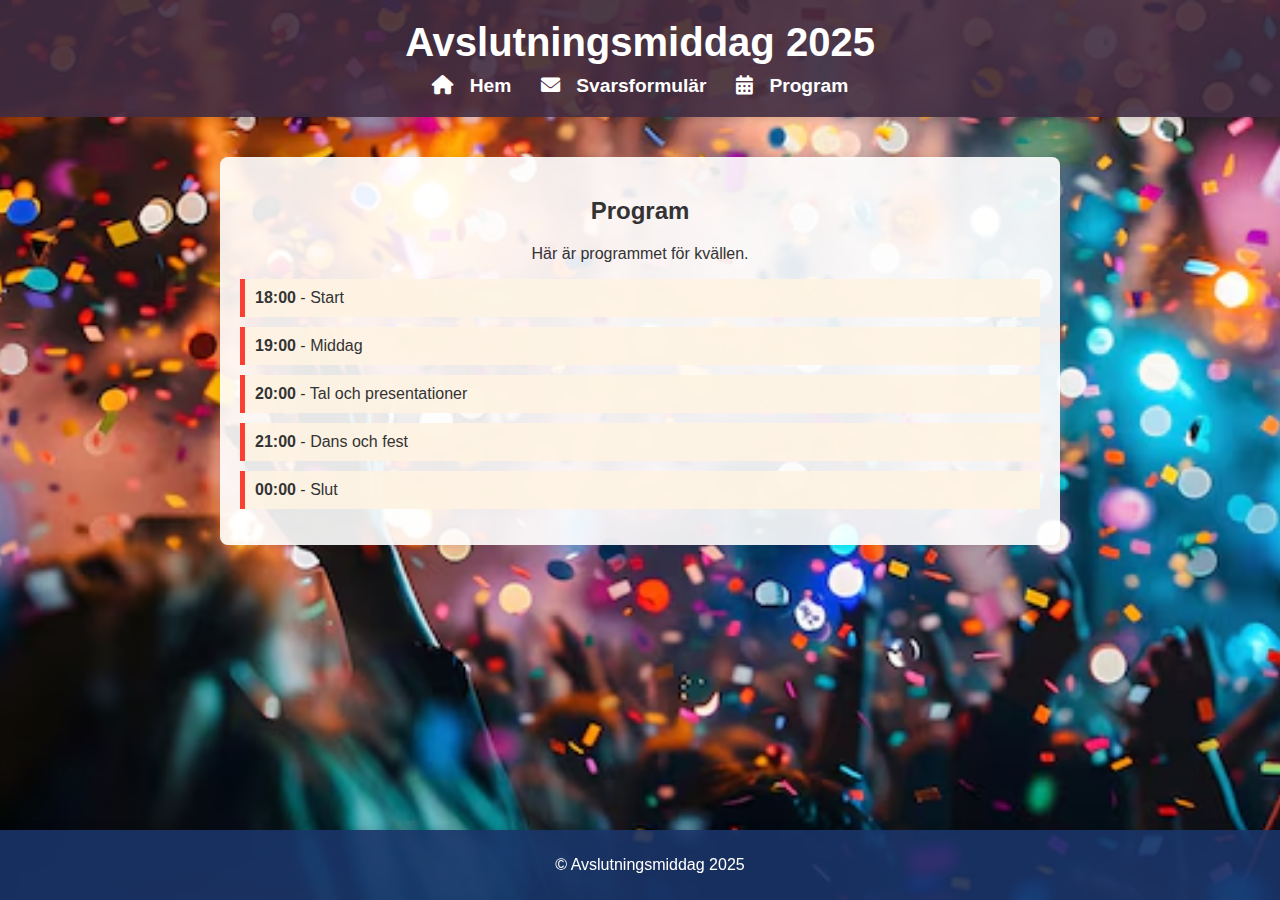
==== program.html @ 717fc14a "Added Files" ====
<!DOCTYPE html>
<html lang="sv">
<head>
  <meta charset="UTF-8">
  <meta name="viewport" content="width=device-width, initial-scale=1.0">
  <title>Avslutningsmiddag - Program</title>
  <link rel="stylesheet" href="styles.css">
  <link rel="stylesheet" href="https://cdnjs.cloudflare.com/ajax/libs/font-awesome/6.0.0-beta3/css/all.min.css">
</head>
<body>
  <header>
    <h1>Avslutningsmiddag 2025</h1>
    <nav>
      <ul>
        <li><a href="index.html"><i class="fas fa-home"></i> &nbsp; Hem</a></li>
        <li><a href="svarsformular.html"><i class="fas fa-envelope"></i> &nbsp; Svarsformulär</a></li>
        <li><a href="program.html"><i class="fas fa-calendar-alt"></i> &nbsp; Program</a></li>
      </ul>
    </nav>
  </header>

  <main>
    <section>
      <h2>Program</h2>
      <p>Här är programmet för kvällen.</p>
      <ul class="program-list">
        <li><strong>18:00</strong> - Start</li>
        <li><strong>19:00</strong> - Middag</li>
        <li><strong>20:00</strong> - Tal och presentationer</li>
        <li><strong>21:00</strong> - Dans och fest</li>
        <li><strong>00:00</strong> - Slut</li>
      </ul>
    </section>
  </main>

  <footer>
    <p>&copy; Avslutningsmiddag 2025 </p>
  </footer>
</body>
</html>
---- styles.css ----
/* General Styles */
body {
    font-family: 'Arial', sans-serif;
    margin: 0;
    padding: 0;
    background-image: url('images/image.png'); /* Background image for all pages */
    background-size: cover;
    background-position: center;
    background-attachment: fixed;
    color: #333;
    text-align: center;
  }
  
  header {
    background-color: rgba(63, 43, 64, 0.9); /* Red with transparency */
    color: white;
    padding: 20px;
    text-align: center;
    box-shadow: 0 4px 6px rgba(0, 0, 0, 0.1);
  }
  
  header h1 {
    margin: 0;
    font-size: 2.5rem;
    font-weight: bold;
  }
  
  nav ul {
    list-style: none;
    padding: 0;
    display: flex;
    justify-content: center;
    margin: 10px 0 0;
  }
  
  nav ul li {
    margin: 0 15px;
  }
  
  nav ul li a {
    color: white;
    text-decoration: none;
    font-weight: bold;
    font-size: 1.2rem;
    transition: color 0.3s ease;
  }
  
  nav ul li a:hover {
    color: #FAB12F; /* Yellow */
  }
  
  main {
    padding: 20px;
  }
  
  section {
    background-color: rgba(255, 255, 255, 0.9); /* White with transparency */
    padding: 20px;
    border-radius: 8px;
    box-shadow: 0 0 10px rgba(0, 0, 0, 0.1);
    margin: 20px auto;
    max-width: 800px;
  }
  
  footer {
    text-align: center;
    padding: 10px;
    background-color: rgba(26, 52, 104, 0.9); /* Orange with transparency */
    color: white;
    position: fixed;
    width: 100%;
    bottom: 0;
    box-shadow: 0 -4px 6px rgba(0, 0, 0, 0.1);
  }
  
  /* Program List */
  .program-list {
    list-style-type: none;
    padding: 0;
  }
  
  .program-list li {
    background-color: rgba(254, 243, 226, 0.9); /* Light beige with transparency */
    margin: 10px 0;
    padding: 10px;
    border-left: 5px solid #FA4032; /* Red */
    text-align: left;
  }
  
  /* Responsive Design */
  @media (max-width: 600px) {
    nav ul {
      flex-direction: column;
    }
  
    nav ul li {
      margin: 10px 0;
    }
  
    iframe {
      height: 1000px;
    }
  }¨

  /* Map Container */
.map-container {
    margin-top: 20px;
    text-align: center;
  }
  
  /* Map Image */
  .map-image {
    width: 100%;
    max-width: 800px; /* Adjust as needed */
    height: auto;
    border-radius: 8px;
    box-shadow: 0 0 10px rgba(0, 0, 0, 0.1);
    border: 2px solid #FA4032; /* Red border */
  }
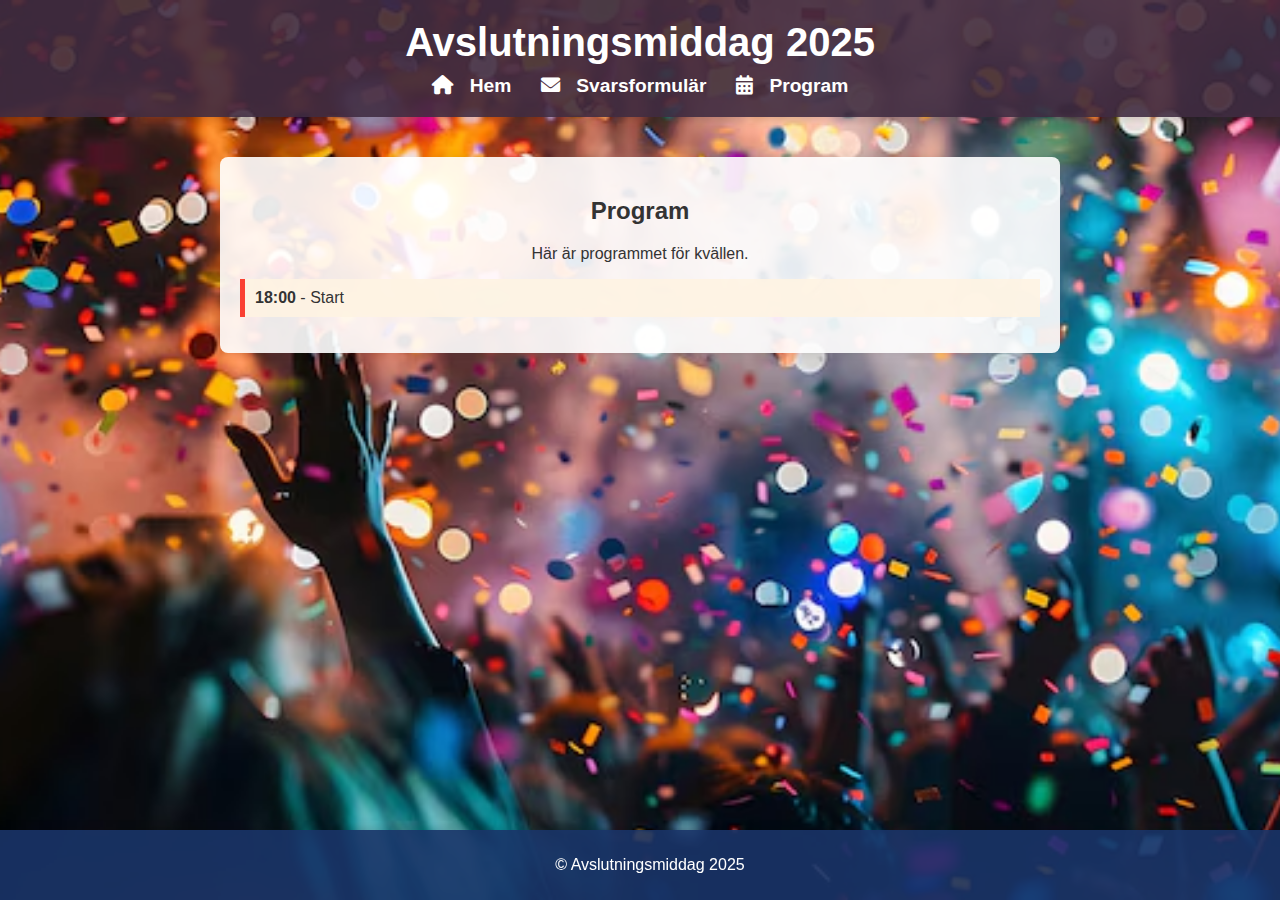
==== commit 5c6015c5: "Update program.html" ====
--- a/program.html
+++ b/program.html
@@ -25,10 +25,7 @@
       <p>Här är programmet för kvällen.</p>
       <ul class="program-list">
         <li><strong>18:00</strong> - Start</li>
-        <li><strong>19:00</strong> - Middag</li>
-        <li><strong>20:00</strong> - Tal och presentationer</li>
-        <li><strong>21:00</strong> - Dans och fest</li>
-        <li><strong>00:00</strong> - Slut</li>
+  
       </ul>
     </section>
   </main>
@@ -37,4 +34,4 @@
     <p>&copy; Avslutningsmiddag 2025 </p>
   </footer>
 </body>
-</html>+</html>
